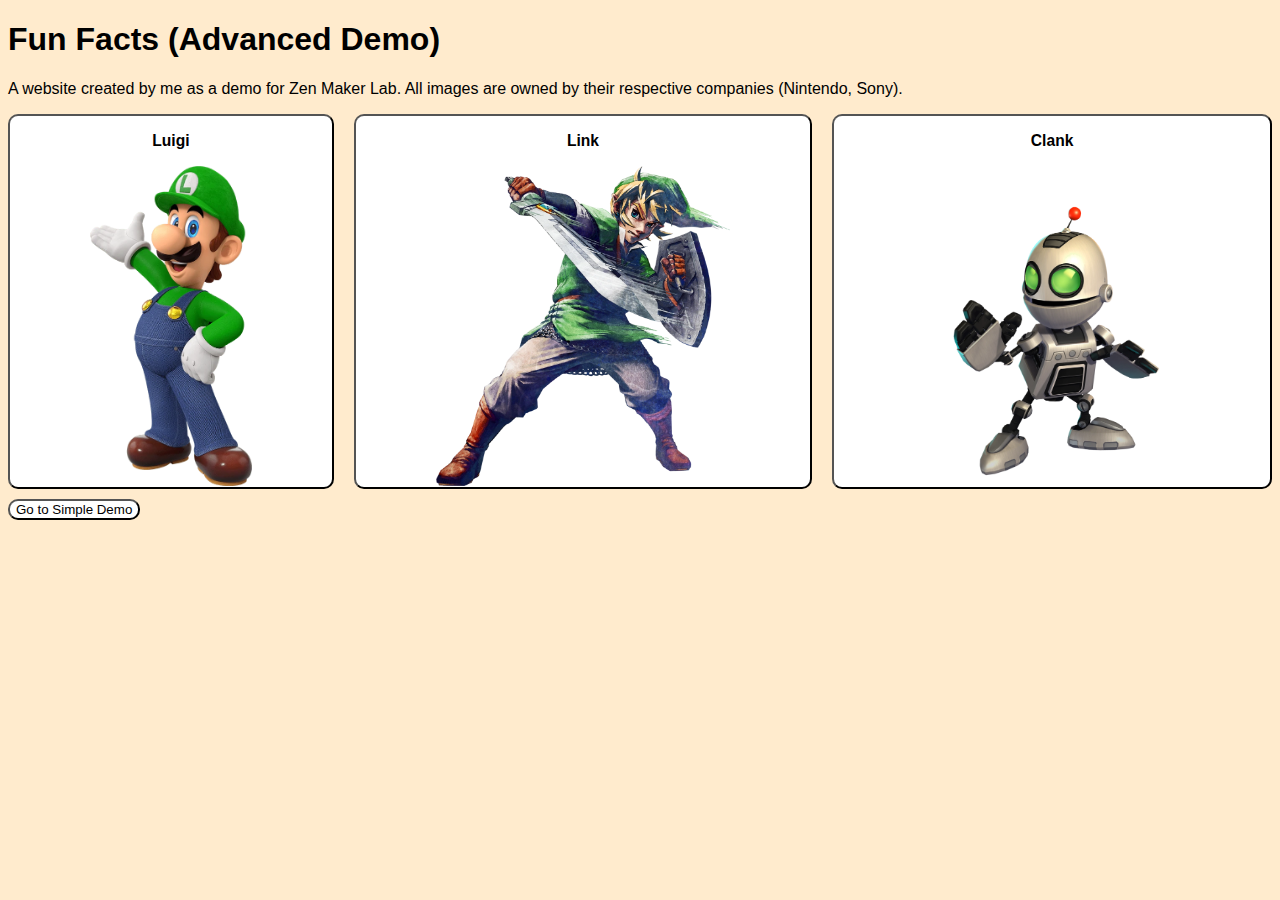
==== advanced.html @ 28c06fda ":truck: add simple demo and advanced, with links" ====
<!DOCTYPE html>
<html lang="en">

<head>
    <title>Fun Facts!</title>
    <meta charset="UTF-8">
    <meta name="viewport" content="width=device-width, initial-scale=1">
    <style>
        /* set the background color */
        body {
            font-family: Arial, Helvetica, sans-serif;
            background-color: blanchedalmond;
        }

        /* layout the character buttons */
        #characters {
            display: grid;
            grid-auto-flow: column;
            column-gap: 20px;
        }

        .grid-item {
            display: flex;
            flex-direction: column;
            align-items: center;
        }

        .grid-item>img {
            height: 25vw;
        }

        /* Style everything else */
        button {
            background-color: white;
            border-radius: 10px;
        }

        .luigi>h4 {
            color: green;
        }

        .link>h4 {
            color: darkgreen;
        }

        .clank>h4 {
            color: gray;
        }

        .navigation {
            padding-top: 10px;
        }

        /* Buttons should have a different background when you hover over them */
        button:hover {
            background-color: lightgray;
        }

        /* Selected character buttons should have a specific color */
        .luigi.selected {
            background-color: green;
        }

        .link.selected {
            background-color: darkgreen;
        }

        .clank.selected {
            background-color: gray;
        }

        /* Invisible things should not be displayed */
        .invisible {
            display: none;
        }
    </style>
    <script>
        let previousCharacter = null; // stores the previous character selection

        function select(character) {
            // get the selected character's details and button, as well as the old details and button
            let details = document.getElementById(character + "-details");
            let button = document.getElementById(character + "-button");
            let oldDetails = document.getElementById(previousCharacter + "-details");
            let oldButton = document.getElementById(previousCharacter + "-button");

            if (previousCharacter !== null) {
                // set the old details to invisible and the old button's selected status
                oldDetails.classList.add("invisible");
                oldButton.classList.remove("selected");
            }

            if (character === previousCharacter) // if we selected the same character
            {
                previousCharacter = null;
            } else { // we selected the new character
                // make the character's details visible and select its button
                details.classList.remove("invisible");
                button.classList.add("selected");
                previousCharacter = character;
            }

            // update old data
            oldDetails = details;
            oldButton = button;
        }
    </script>
</head>

<body>

    <h1>Fun Facts (Advanced Demo)</h1>
    <p>A website created by me as a demo for Zen Maker Lab. All images are owned by their respective companies
        (Nintendo, Sony).</p>

    <div class="grid-container" id="characters">
        <button id="luigi-button" class="grid-item luigi" onclick="select('luigi');">
            <h3 class="luigi">Luigi</h3>
            <img class="luigi" src="images/MPSS_Luigi.webp" alt="Luigi waving">
        </button>
        <button id="link-button" class="grid-item link" onclick="select('link');">
            <h3 class="link">Link</h3>
            <img src="images/SSHD_Link_Artwork.webp" alt="Link brandishing sword" class="link">
        </button>
        <button id="clank-button" class="grid-item clank" onclick="select('clank');">
            <h3 class="clank">Clank</h3>
            <img src="images/A4O_Clank.webp" alt="Clank" class="clank">
        </button>
    </div>

    <div class="navigation">
        <a href="index.html"><button>Go to Simple Demo</button></a>
    </div>

    <div class="info">
        <div id="luigi-details" class="luigi invisible">
            <h4>Luigi's favourite things</h4>
            <ol>
                <li>Cooking spaghetti</li>
                <li>Vacuuming up ghosts</li>
                <li>Doing absolutely nothing</li>
            </ol>
        </div>
        <div id="link-details" class="link invisible">
            <h4>Link's favourite things</h4>
            <ol>
                <li>Saving Zelda</li>
                <li>Shield-surfing</li>
                <li>Breaking jars</li>
            </ol>
        </div>
        <div id="clank-details" class="clank invisible">
            <h4>Clank's favourite things</h4>
            <ol>
                <li>Solving puzzles</li>
                <li>Gaming with Ratchet</li>
                <li>Chess</li>
            </ol>
        </div>
    </div>
</body>

</html>
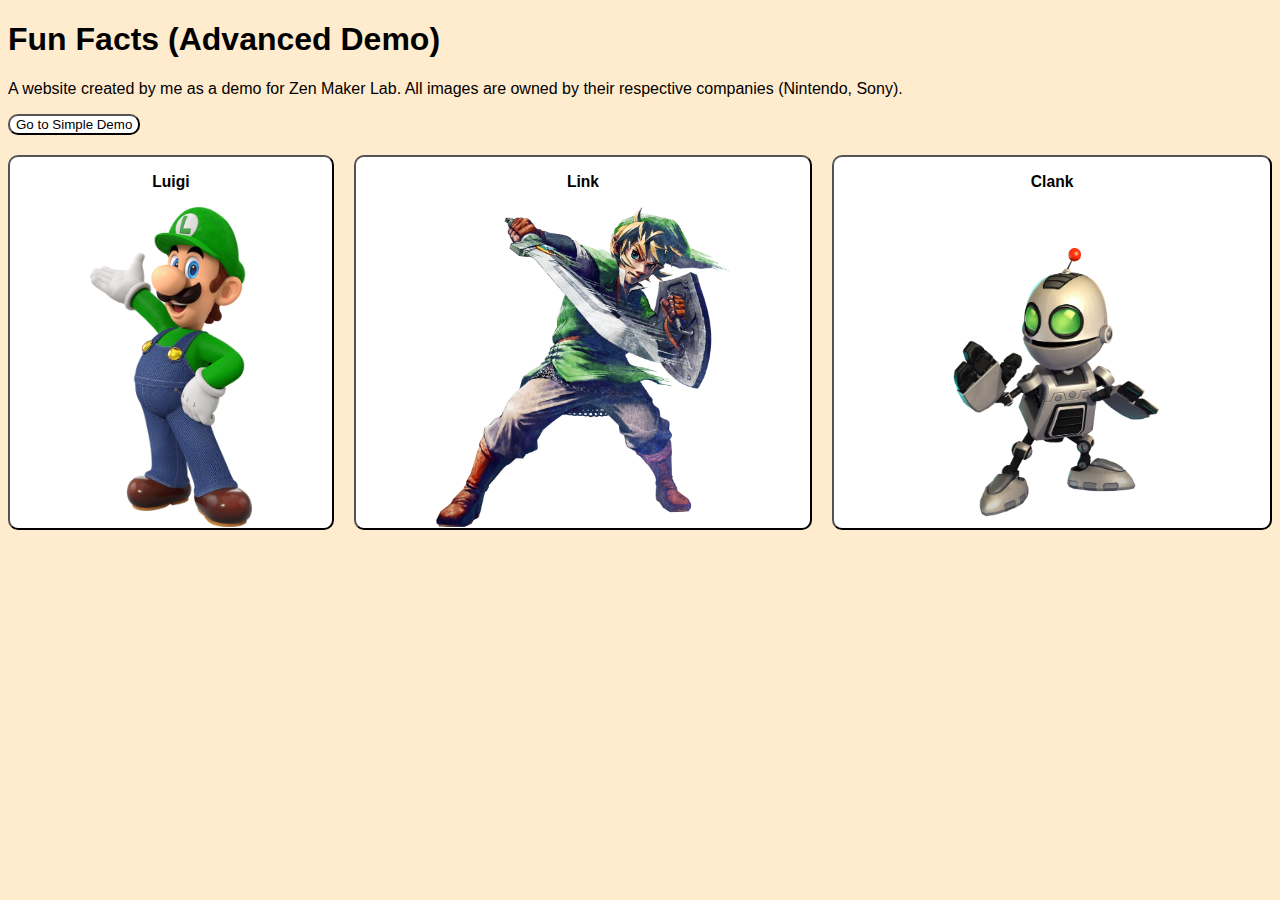
==== commit a97fa43e: ":recycle: better position for navigation section" ====
--- a/advanced.html
+++ b/advanced.html
@@ -35,6 +35,10 @@
             border-radius: 10px;
         }
 
+        .navigation {
+            padding-bottom: 20px;
+        }
+
         .luigi>h4 {
             color: green;
         }
@@ -45,10 +49,6 @@
 
         .clank>h4 {
             color: gray;
-        }
-
-        .navigation {
-            padding-top: 10px;
         }
 
         /* Buttons should have a different background when you hover over them */
@@ -113,6 +113,10 @@
     <p>A website created by me as a demo for Zen Maker Lab. All images are owned by their respective companies
         (Nintendo, Sony).</p>
 
+    <div class="navigation">
+        <a href="index.html"><button>Go to Simple Demo</button></a>
+    </div>
+
     <div class="grid-container" id="characters">
         <button id="luigi-button" class="grid-item luigi" onclick="select('luigi');">
             <h3 class="luigi">Luigi</h3>
@@ -126,10 +130,6 @@
             <h3 class="clank">Clank</h3>
             <img src="images/A4O_Clank.webp" alt="Clank" class="clank">
         </button>
-    </div>
-
-    <div class="navigation">
-        <a href="index.html"><button>Go to Simple Demo</button></a>
     </div>
 
     <div class="info">
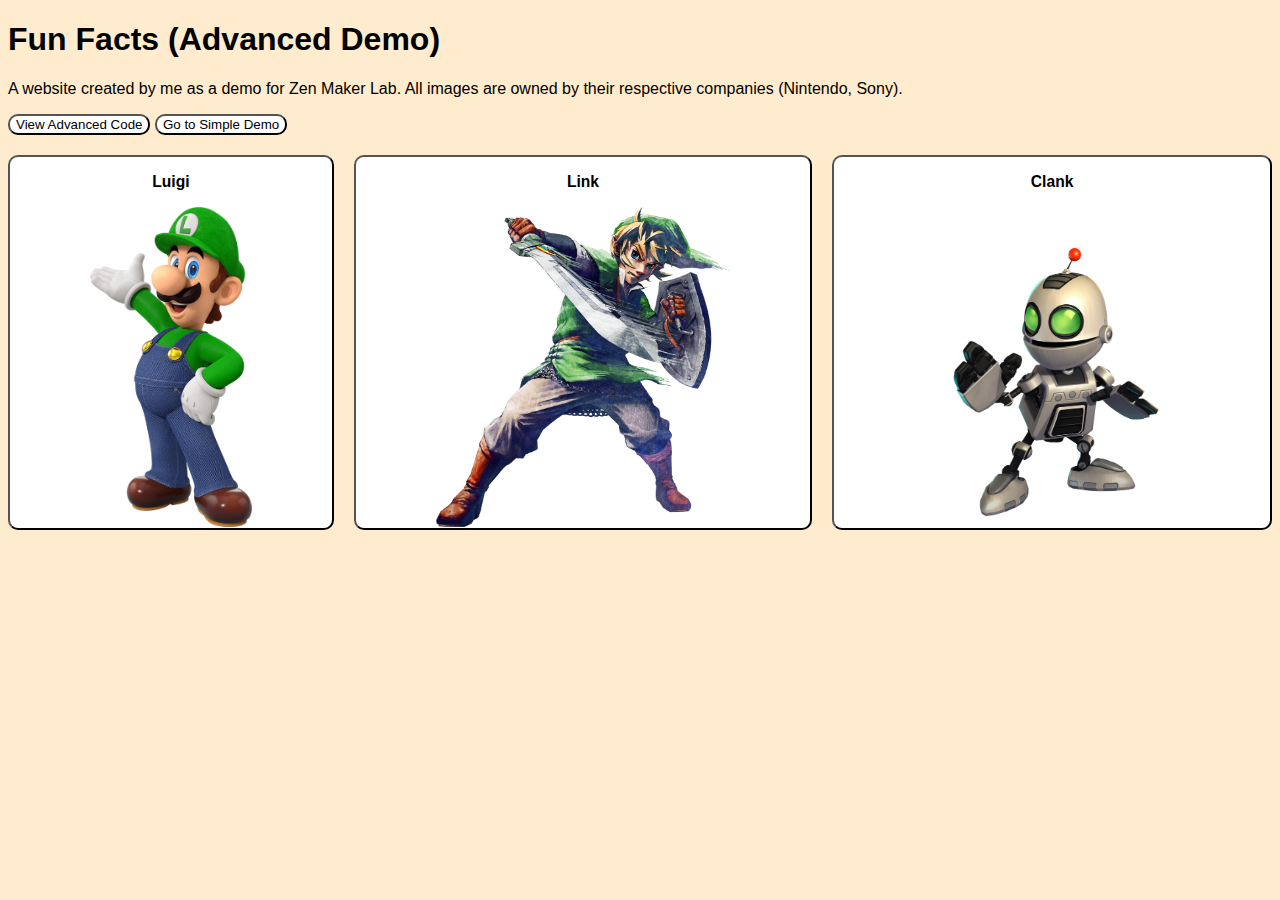
==== commit 5827625c: ":sparkles: add link to source code" ====
--- a/advanced.html
+++ b/advanced.html
@@ -114,6 +114,7 @@
         (Nintendo, Sony).</p>
 
     <div class="navigation">
+        <a href="https://github.com/bryanluu/ZML_fun_facts_demo/blob/main/advanced.html" target="#blank"><button>View Advanced Code</button></a>
         <a href="index.html"><button>Go to Simple Demo</button></a>
     </div>
 
